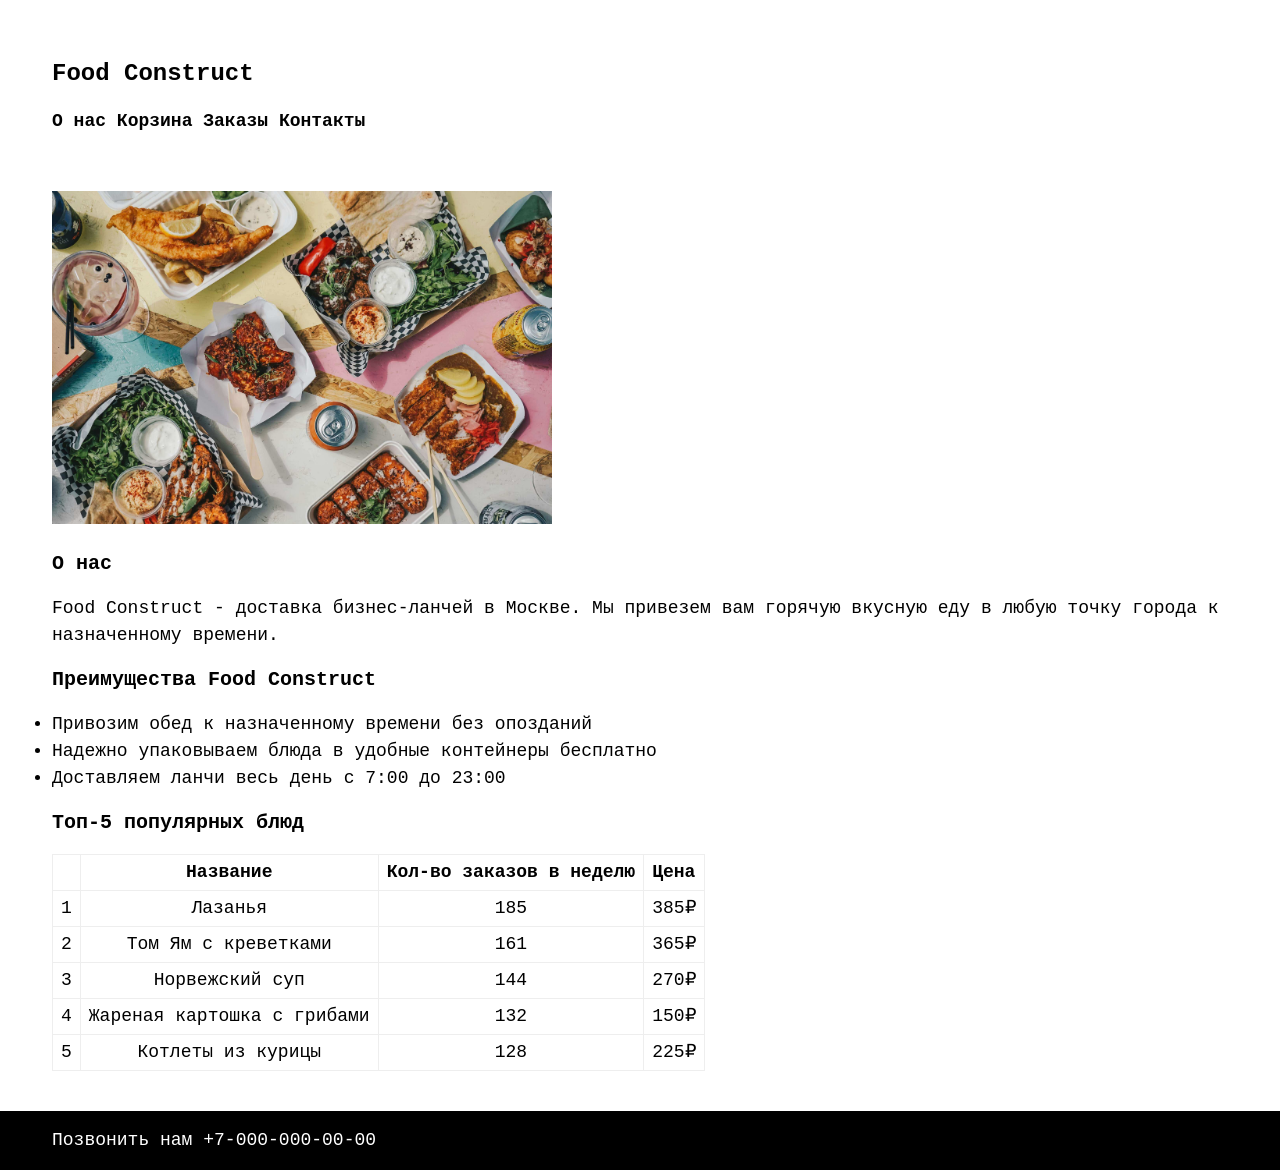
==== index.html @ ee14688d "Task1" ====
<!DOCTYPE html>
<html lang="en">

<head>
	<meta charset="UTF-8">


	<link rel="preconnect" href="https://fonts.googleapis.com">
	<link rel="preconnect" href="https://fonts.gstatic.com" crossorigin>
	<link
		href="https://fonts.googleapis.com/css2?family=Roboto:ital,wght@0,100;0,300;0,400;0,500;0,700;0,900;1,100;1,300;1,400;1,500;1,700;1,900&family=Montserrat:ital,wght@0,100..900;1,100..900&display=swap"
		rel="stylesheet">

	<link rel="stylesheet" href="styles/css.css">
</head>

<body>
	<header>
		<h1>Food Construct</h1>

		<nav>
			<a href="/">О нас</a>
			<a href="/">Корзина</a>
			<a href="/">Заказы</a>
			<a href="#footer">Контакты</a>
		</nav>
	</header>

	<div class="main">
		<article>
			<img src = "images/lunch.jpg" />
		</article>

		<section>
			<h2>О нас</h2>
			<p>Food Construct - доставка бизнес-ланчей в Москве. Мы привезем вам горячую вкусную
	еду в любую точку города к назначенному времени.</p>
		</section>

		<section>
			<h2>Преимущества Food Construct</h2>
			<ul>
				<li>Привозим обед к назначенному времени без опозданий</li>
				<li>Надежно упаковываем блюда в удобные контейнеры бесплатно</li>
				<li>Доставляем ланчи весь день с 7:00 до 23:00</li>
			</ul>
		</section>
		<section>
			<h2>Топ-5 популярных блюд</h2>
			<table border="1">
				<tr>
					<th>
					<th>Название</th>
					<th>Кол-во заказов в неделю</th>
					<th>Цена</th>
				</tr>

				<tr>
					<td>1</td>
					<td>Лазанья</td>
					<td>185</td>
					<td>385₽</td>
				</tr>

				<tr>
					<td>2</td>
					<td>Том Ям с креветками</td>
					<td>161</td>
					<td>365₽</td>
				</tr>

				<tr>
					<td>3</td>
					<td>Норвежский суп</td>
					<td>144</td>
					<td>270₽</td>
				</tr>

				<tr>
					<td>4</td>
					<td>Жареная картошка с грибами</td>
					<td>132</td>
					<td>150₽</td>
				</tr>

				<tr>
					<td>5</td>
					<td>Котлеты из курицы</td>
					<td>128</td>
					<td>225₽</td>
				</tr>
				</table>
		</section>
	</div>

	<footer id="footer"><P>Позвонить нам +7-000-000-00-00</P></footer>
</body>
</html>
---- styles/css.css ----
* {
  margin: 0;
  padding: 0;
  box-sizing: border-box;
  line-height: 1.5;
  font-family:'Courier New', Courier, monospace;
  font-size: 18px;
  font-weight:bold;
}
h1{
  font-size: 24px;
  margin: 16px 0px;
}
h2{
  font-size: 20px;
  margin: 16px 0px;
}

p, li, td{
  font-weight:normal;
}

td, th {
  padding: 4px 8px;
}

div, header, main{
  margin: 24px 48px;
  padding: 16px 4px ;

 }

footer{
  width: 100%;
  padding: 16px 52px;
  background-color: black;
  color: white;
}

img { 
  width: 500px;
}
table{
  padding: 16px;
  border: 0;
  border-collapse: collapse;
  text-align: center;
}
a{
  text-decoration: none;
  color: black;
}
a:hover{
  color:red;
}
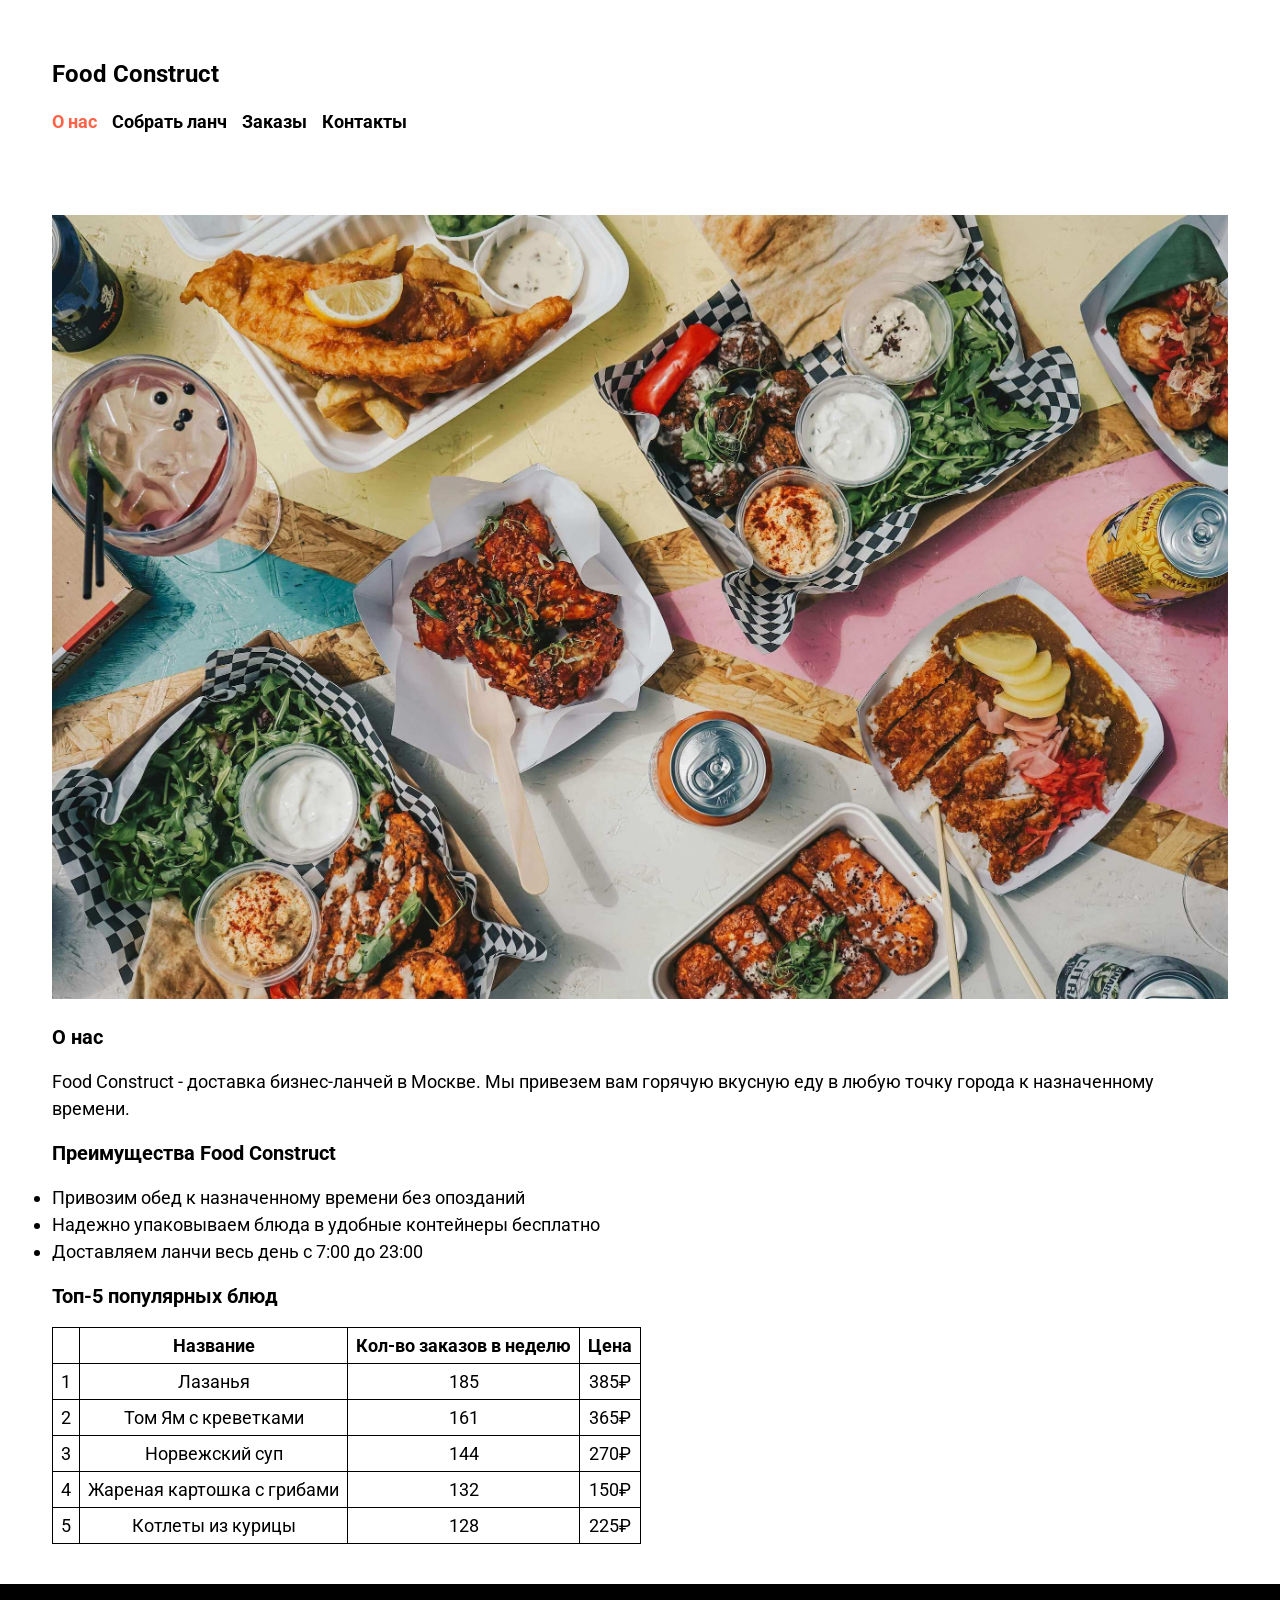
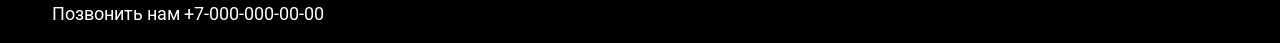
==== commit f46a1026: "task2" ====
--- a/index.html
+++ b/index.html
@@ -1,9 +1,10 @@
 <!DOCTYPE html>
-<html lang="en">
+<html lang="ru">
 
 <head>
 	<meta charset="UTF-8">
-
+	<title>Food Construct — О нас</title>
+	<meta name="viewport" content="width=device-width, initial-scale=1.0">
 
 	<link rel="preconnect" href="https://fonts.googleapis.com">
 	<link rel="preconnect" href="https://fonts.gstatic.com" crossorigin>
@@ -19,16 +20,16 @@
 		<h1>Food Construct</h1>
 
 		<nav>
-			<a href="/">О нас</a>
-			<a href="/">Корзина</a>
+			<a id="active">О нас</a>
+			<a href="pages/takeLunch.html">Собрать ланч</a>
 			<a href="/">Заказы</a>
 			<a href="#footer">Контакты</a>
 		</nav>
 	</header>
 
-	<div class="main">
+	<main>
 		<article>
-			<img src = "images/lunch.jpg" />
+			<img src="images/lunch.jpg" alt="Бизнес-ланч Food Construct">
 		</article>
 
 		<section>
@@ -47,9 +48,9 @@
 		</section>
 		<section>
 			<h2>Топ-5 популярных блюд</h2>
-			<table border="1">
+			<table>
 				<tr>
-					<th>
+					<th></th>
 					<th>Название</th>
 					<th>Кол-во заказов в неделю</th>
 					<th>Цена</th>
@@ -91,7 +92,7 @@
 				</tr>
 				</table>
 		</section>
-	</div>
+	</main>
 
 	<footer id="footer"><P>Позвонить нам +7-000-000-00-00</P></footer>
 </body>
--- a/styles/css.css
+++ b/styles/css.css
@@ -3,10 +3,21 @@
   padding: 0;
   box-sizing: border-box;
   line-height: 1.5;
-  font-family:'Courier New', Courier, monospace;
+  font-family: 'Roboto', sans-serif;
   font-size: 18px;
   font-weight:bold;
 }
+
+html {
+  height: 100%;
+}
+
+body {
+  display: flex;
+  flex-direction: column;
+  min-height: 100%;
+}
+
 h1{
   font-size: 24px;
   margin: 16px 0px;
@@ -22,13 +33,17 @@
 
 td, th {
   padding: 4px 8px;
+  border: 1px solid black;
 }
 
-div, header, main{
+header, main{
   margin: 24px 48px;
-  padding: 16px 4px ;
+  padding: 16px 4px;
+}
 
- }
+main{
+  flex: 1;
+}
 
 footer{
   width: 100%;
@@ -37,8 +52,8 @@
   color: white;
 }
 
-img { 
-  width: 500px;
+article img {
+  width: 100%;
 }
 table{
   padding: 16px;
@@ -50,6 +65,55 @@
   text-decoration: none;
   color: black;
 }
-a:hover{
-  color:red;
+a:hover, #active{
+  color:tomato;
 }
+
+section{
+  width: 100%;
+}
+
+nav {
+  display: flex;
+  flex-wrap: wrap;
+  gap: 15px;
+}
+
+@media (max-width: 800px) {
+  nav {
+    justify-content: space-between;
+  }
+
+  article img {
+    width: 500px;
+  }
+}
+
+@media (max-width: 600px) {
+  h1 {
+    text-align: center;
+  }
+
+  nav {
+    flex-direction: column;
+    align-items: center;
+  }
+
+  nav a {
+    font-size: 22px;
+  }
+
+  article img {
+    width: 100%;
+  }
+
+  td, th {
+    font-size: 16px;
+  }
+}
+
+@media (max-width: 400px) {
+  td, th {
+    font-size: 14px;
+  }
+}
